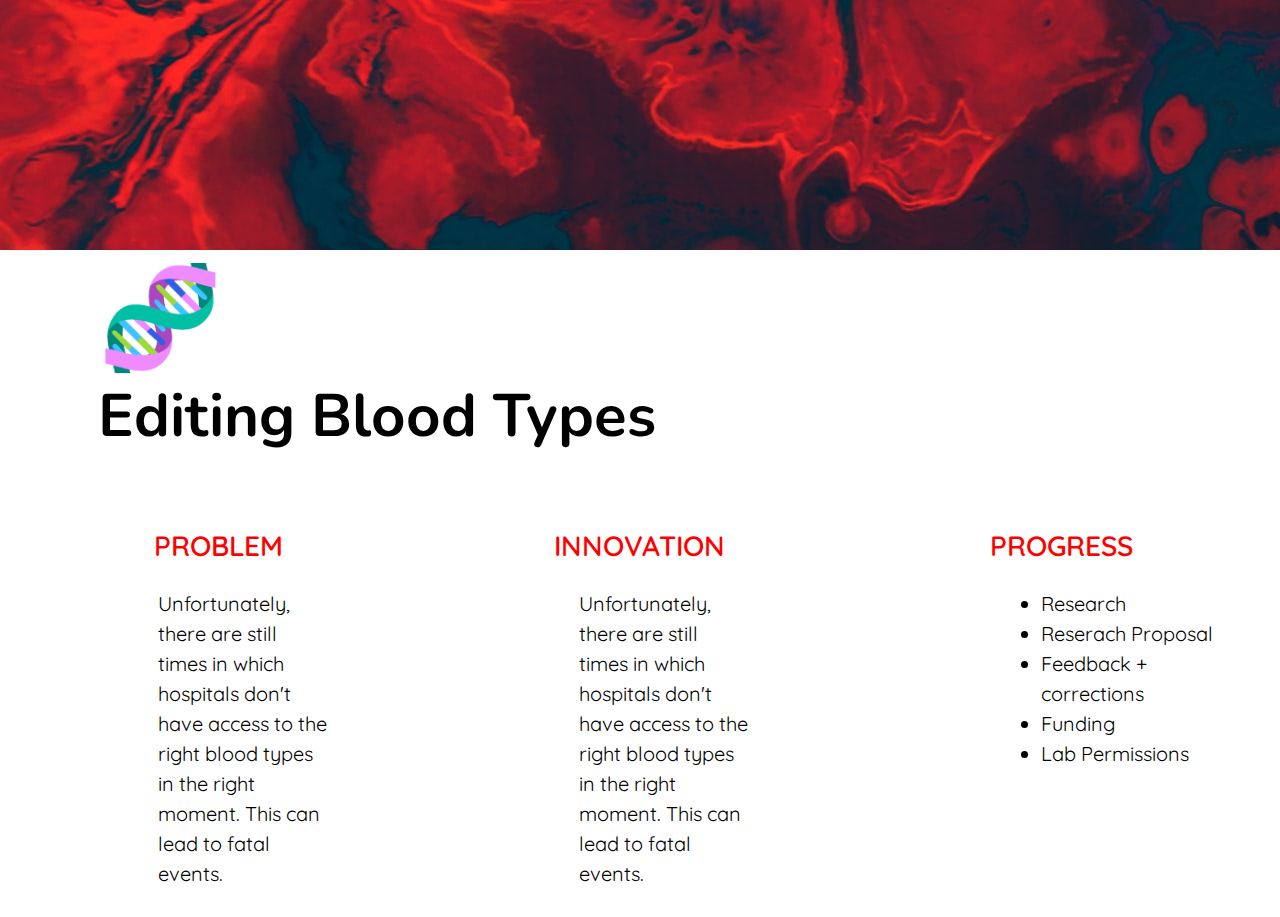
==== Blood/blood.html @ 88ebfe4a "first commit" ====
<html>
<link href="blood.css" rel="stylesheet" type="text/css">
<link href="https://fonts.googleapis.com/css2?family=Nunito:wght@600&display=swap" rel="stylesheet">
<link href="https://fonts.googleapis.com/css2?family=Quicksand:wght@300;400&display=swap" rel="stylesheet">
<link href="file:///Users/anasofiash/Desktop/cells.png" rel="stylesheet"><head>
    <head>
        <div class="cover"></div>
        <p class="emoji">&#129516;</p>
    </head>

    <body>
        <h2>Editing Blood Types</h2>
        <div class="pig">
            <h4>PROBLEM</h4>
            <h4>INNOVATION</h4>
            <h4>PROGRESS</h4>
        </div>
        <div class="pig2">
            <p>Unfortunately, there are still times in which hospitals don't have access to the right blood types in the right moment. This can lead to fatal events.</p>
            <p>Unfortunately, there are still times in which hospitals don't have access to the right blood types in the right moment. This can lead to fatal events.</p>
            <ul>
                <li>Research</li>
                <li>Reserach Proposal</li>
                <li>Feedback + corrections</li>
                <li>Funding</li>
                <li>Lab Permissions</li>
            </ul> 
        </div>
    </body>
</html>
---- Blood/blood.css ----
.cover {
    height: 250px;
    width: 100%;
    margin-bottom: 500px;
    background-image: url("./blood.jpg");
    position: absolute;
    top: 0;
    left: 0;
    right: 0;
    z-index: 0;
}

.emoji {
    margin-top: 300px;
    margin-left: 90px;
    z-index: 10;
    font-size: 100px;
    margin-bottom: 20px;
}

h2 {
    font-size: 60px;
    font-family: 'Nunito', sans-serif;
    margin-left: 90px;
    margin-top: 45px;
}

.pig {
    display:grid;
    grid-template-columns: repeat(3, 1fr);
    width: 100%;
    margin-top: 70px;
    text-align: center;
}

h4 {
    font-size: 28px;
    font-family: 'Quicksand', sans-serif;
    font-weight: 600;
    color: red;
    margin-top: 1px;
    margin-bottom: 1px;
}

.pig2 {
    display:grid;
    grid-template-columns: repeat(3, 1fr);
    width: 100%;
    margin-top: 5px;
    text-align: center;
}

p {
    font-size: 20px;
    font-family: 'Quicksand', sans-serif;
    text-align: left;
    padding-right: 100px;
    margin-left: 150px;
    font-weight: 300px;
    line-height: 30px;
}

ul {
    font-size: 20px;
    font-family: 'Quicksand', sans-serif;
    text-align: left;
    padding-right: 50px;
    margin-left: 150px;
    line-height: 30px;
}
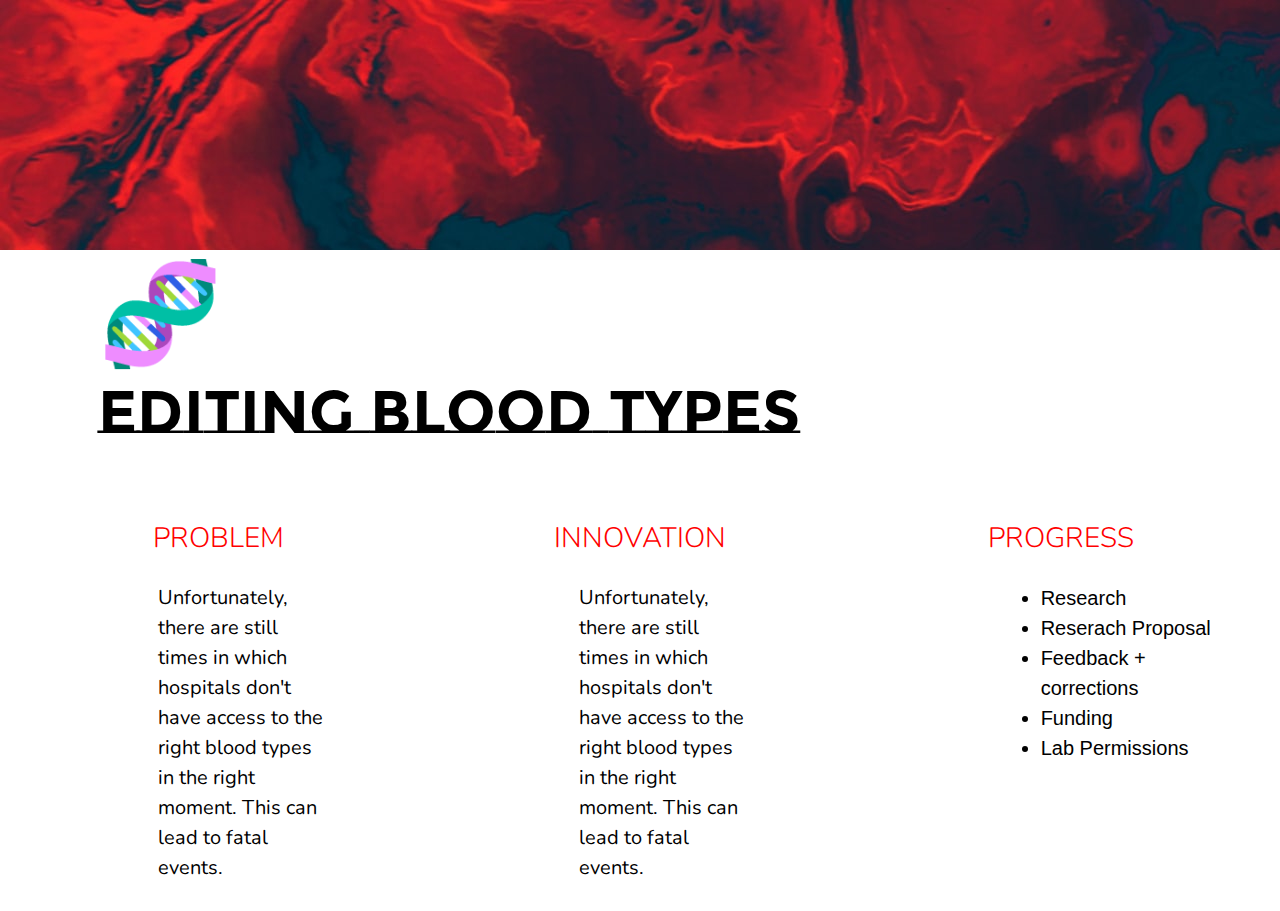
==== commit 8588076c: "V2" ====
--- a/Blood/blood.html
+++ b/Blood/blood.html
@@ -1,8 +1,7 @@
 <html>
 <link href="blood.css" rel="stylesheet" type="text/css">
-<link href="https://fonts.googleapis.com/css2?family=Nunito:wght@600&display=swap" rel="stylesheet">
-<link href="https://fonts.googleapis.com/css2?family=Quicksand:wght@300;400&display=swap" rel="stylesheet">
-<link href="file:///Users/anasofiash/Desktop/cells.png" rel="stylesheet"><head>
+<link href="https://fonts.googleapis.com/css2?family=Nunito:wght@300&display=swap" rel="stylesheet">
+<link href="https://fonts.googleapis.com/css2?family=Montserrat+Subrayada:wght@700&display=swap" rel="stylesheet">
     <head>
         <div class="cover"></div>
         <p class="emoji">&#129516;</p>
--- a/Blood/blood.css
+++ b/Blood/blood.css
@@ -20,7 +20,7 @@
 
 h2 {
     font-size: 60px;
-    font-family: 'Nunito', sans-serif;
+    font-family: 'Montserrat Subrayada', sans-serif;
     margin-left: 90px;
     margin-top: 45px;
 }
@@ -35,8 +35,8 @@
 
 h4 {
     font-size: 28px;
-    font-family: 'Quicksand', sans-serif;
-    font-weight: 600;
+    font-family: 'Nunito', sans-serif;
+    font-weight: 300;
     color: red;
     margin-top: 1px;
     margin-bottom: 1px;
@@ -52,7 +52,7 @@
 
 p {
     font-size: 20px;
-    font-family: 'Quicksand', sans-serif;
+    font-family: 'Nunito', sans-serif;
     text-align: left;
     padding-right: 100px;
     margin-left: 150px;
@@ -67,4 +67,5 @@
     padding-right: 50px;
     margin-left: 150px;
     line-height: 30px;
+    font-weight: 300;
 }